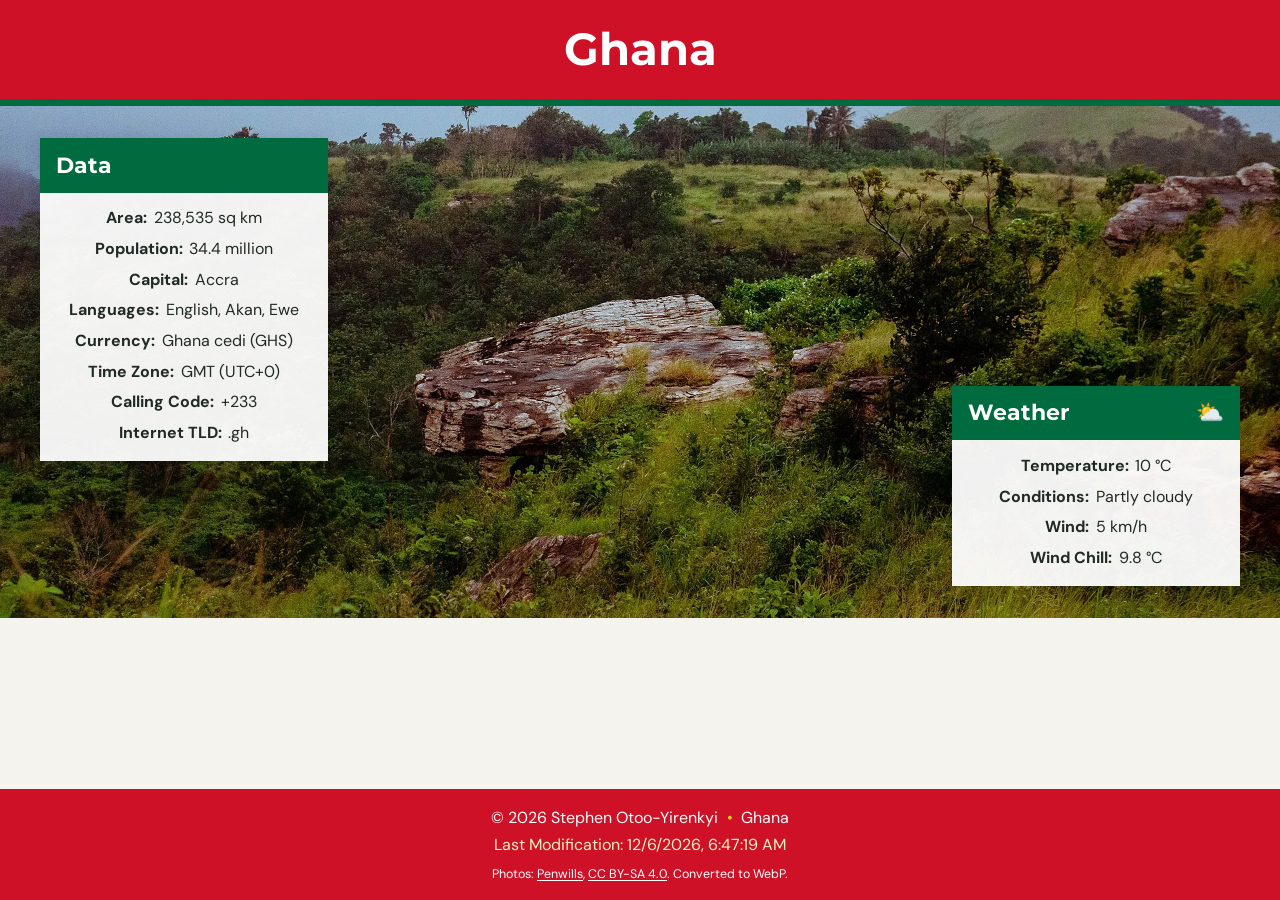
==== place.html @ 7dc5317f "places" ====
<!DOCTYPE html>
<html lang="en">

<head>
    <meta charset="UTF-8">
    <meta name="viewport" content="width=device-width, initial-scale=1.0">
    <meta name="description"
        content="Explore Ghana, from the lively capital of Accra to the green landscapes and historic coast of Cape Coast.">
    <meta name="author" content="Stephen Otoo-Yirenkyi">
    <title>Ghana | A Place to Explore</title>
    <link rel="preconnect" href="https://fonts.googleapis.com">
    <link rel="preconnect" href="https://fonts.gstatic.com" crossorigin>
    <link
        href="https://fonts.googleapis.com/css2?family=DM+Sans:wght@400;500;600;700&family=Montserrat:wght@500;600;700&display=swap"
        rel="stylesheet">
    <link rel="stylesheet" href="styles/place.css">
    <script src="scripts/place.js" defer></script>
</head>

<body>
    <header class="site-header">
        <h1>Ghana</h1>
    </header>

    <main>
        <section class="hero" aria-label="Scenes from Ghana">
            <picture class="hero-picture">
                <source media="(max-width: 700px)" srcset="images/ghana-mobile.webp" type="image/webp">
                <img src="images/ghana-wide.webp" alt="A scenic landscape along a hiking trail in Boti, Ghana"
                    width="1920" height="1280">
            </picture>

            <section class="info-card data-card" aria-labelledby="data-heading">
                <h2 id="data-heading">Data</h2>
                <dl>
                    <div><dt>Area:</dt><dd>238,535 sq km</dd></div>
                    <div><dt>Population:</dt><dd>34.4 million</dd></div>
                    <div><dt>Capital:</dt><dd>Accra</dd></div>
                    <div><dt>Languages:</dt><dd>English, Akan, Ewe</dd></div>
                    <div><dt>Currency:</dt><dd>Ghana cedi (GHS)</dd></div>
                    <div><dt>Time Zone:</dt><dd>GMT (UTC+0)</dd></div>
                    <div><dt>Calling Code:</dt><dd>+233</dd></div>
                    <div><dt>Internet TLD:</dt><dd>.gh</dd></div>
                </dl>
            </section>

            <section class="info-card weather-card" aria-labelledby="weather-heading">
                <h2 id="weather-heading">Weather</h2>
                <img class="weather-icon" src="images/cloud-sun.svg" alt="" width="72" height="72">
                <dl>
                    <div><dt>Temperature:</dt><dd><span id="temperature">10</span> °C</dd></div>
                    <div><dt>Conditions:</dt><dd>Partly cloudy</dd></div>
                    <div><dt>Wind:</dt><dd><span id="wind-speed">5</span> km/h</dd></div>
                    <div><dt>Wind Chill:</dt><dd><span id="wind-chill">N/A</span></dd></div>
                </dl>
            </section>
        </section>
    </main>

    <footer class="site-footer">
        <p>&copy; <span id="currentyear"></span> Stephen Otoo-Yirenkyi <span class="footer-divider">•</span> Ghana</p>
        <p id="lastModified"></p>
        <p class="image-credit">
            Photos:
            <a href="https://commons.wikimedia.org/wiki/File:Beautiful_landscape_view_along_Boti_hiking_trail_Ghana.2.jpg"
                target="_blank" rel="noopener noreferrer">Penwills</a>,
            <a href="https://creativecommons.org/licenses/by-sa/4.0/" target="_blank" rel="noopener noreferrer">CC BY-SA
                4.0</a>. Converted to WebP.
        </p>
    </footer>
</body>

</html>
---- styles/place.css ----
:root {
    color-scheme: light;
    --ghana-red: #ce1126;
    --ghana-green: #006b3f;
    --ghana-gold: #fcd116;
    --ink: #202a25;
    --surface: rgba(255, 255, 255, 0.94);
    --page: #f5f3ed;
}

* {
    box-sizing: border-box;
}

body {
    display: flex;
    min-height: 100vh;
    flex-direction: column;
    margin: 0;
    background: var(--page);
    color: var(--ink);
    font-family: "DM Sans", sans-serif;
    line-height: 1.5;
}

.site-header {
    position: relative;
    z-index: 1;
    padding: 1rem;
    border-bottom: 0.45rem solid var(--ghana-green);
    background: var(--ghana-red);
    color: #fff;
    text-align: center;
}

.site-header h1 {
    margin: 0;
    font-family: "Montserrat", sans-serif;
    font-size: clamp(2rem, 5vw, 2.8rem);
    font-weight: 700;
}

main {
    flex: 1;
}

.hero {
    position: relative;
    min-height: 32rem;
    isolation: isolate;
}

.hero-picture {
    position: absolute;
    z-index: -1;
    inset: 0;
    display: block;
}

.hero-picture img {
    display: block;
    width: 100%;
    height: 100%;
    object-fit: cover;
    object-position: center 52%;
}

.info-card {
    position: absolute;
    width: min(18rem, 30vw);
    padding: 0 1.15rem 1rem;
    background: var(--surface);
    box-shadow: 0 0.25rem 1rem rgba(0, 0, 0, 0.16);
}

.info-card h2 {
    margin: 0 -1.15rem 0.85rem;
    padding: 0.65rem 1rem;
    background: var(--ghana-green);
    color: #fff;
    font-family: "Montserrat", sans-serif;
    font-size: 1.4rem;
}

.data-card {
    top: 2rem;
    left: max(1.5rem, calc((100vw - 1200px) / 2));
}

.weather-card {
    right: max(1.5rem, calc((100vw - 1200px) / 2));
    bottom: 2rem;
}

.info-card dl {
    display: grid;
    gap: 0.42rem;
    margin: 0;
}

.info-card dl div {
    display: flex;
    justify-content: center;
    gap: 0.4rem;
}

.info-card dt {
    font-weight: 700;
    text-align: right;
}

.info-card dd {
    margin: 0;
}

.weather-card h2::after {
    content: " ⛅";
    float: right;
}

.weather-icon {
    display: none;
}

.site-footer {
    padding: 0.9rem 1rem;
    background: var(--ghana-red);
    color: #fff;
    text-align: center;
}

.site-footer p {
    margin: 0.15rem 0;
}

.footer-divider {
    padding: 0 0.3rem;
    color: var(--ghana-gold);
}

#lastModified {
    color: #fff2bd;
}

.image-credit {
    margin-top: 0.5rem !important;
    font-size: 0.78rem;
}

.image-credit a {
    color: #fff;
    text-underline-offset: 0.15em;
}

.image-credit a:focus-visible {
    outline: 2px solid var(--ghana-gold);
    outline-offset: 2px;
}

@media (max-width: 700px) {
    .hero {
        display: grid;
        min-height: 0;
        gap: 0;
        background: var(--page);
    }

    .hero-picture {
        position: relative;
        z-index: auto;
        height: min(112vw, 34rem);
        border-bottom: 0.35rem solid var(--ghana-red);
    }

    .hero-picture img {
        object-position: center 45%;
    }

    .info-card {
        position: static;
        width: 100%;
        padding: 1.2rem 1rem 1.5rem;
        background: var(--page);
        box-shadow: none;
        text-align: center;
    }

    .info-card + .info-card {
        border-top: 1px solid #dedbd2;
    }

    .info-card h2 {
        margin: 0 0 1rem;
        padding: 0;
        background: transparent;
        color: var(--ink);
        font-size: 1.8rem;
    }

    .info-card dl {
        gap: 0.5rem;
        font-size: 1.08rem;
    }

    .data-card dl div,
    .weather-card dl div {
        justify-content: center;
        gap: 0.55rem;
    }

    .weather-card h2::after {
        content: none;
    }

    .weather-icon {
        display: block;
        width: 4.5rem;
        height: 4.5rem;
        margin: 0 auto 1rem;
    }
}

@media (max-width: 360px) {
    .info-card dl {
        font-size: 0.98rem;
    }
}

@media (prefers-reduced-motion: reduce) {
    *,
    *::before,
    *::after {
        scroll-behavior: auto !important;
        transition-duration: 0.01ms !important;
    }
}
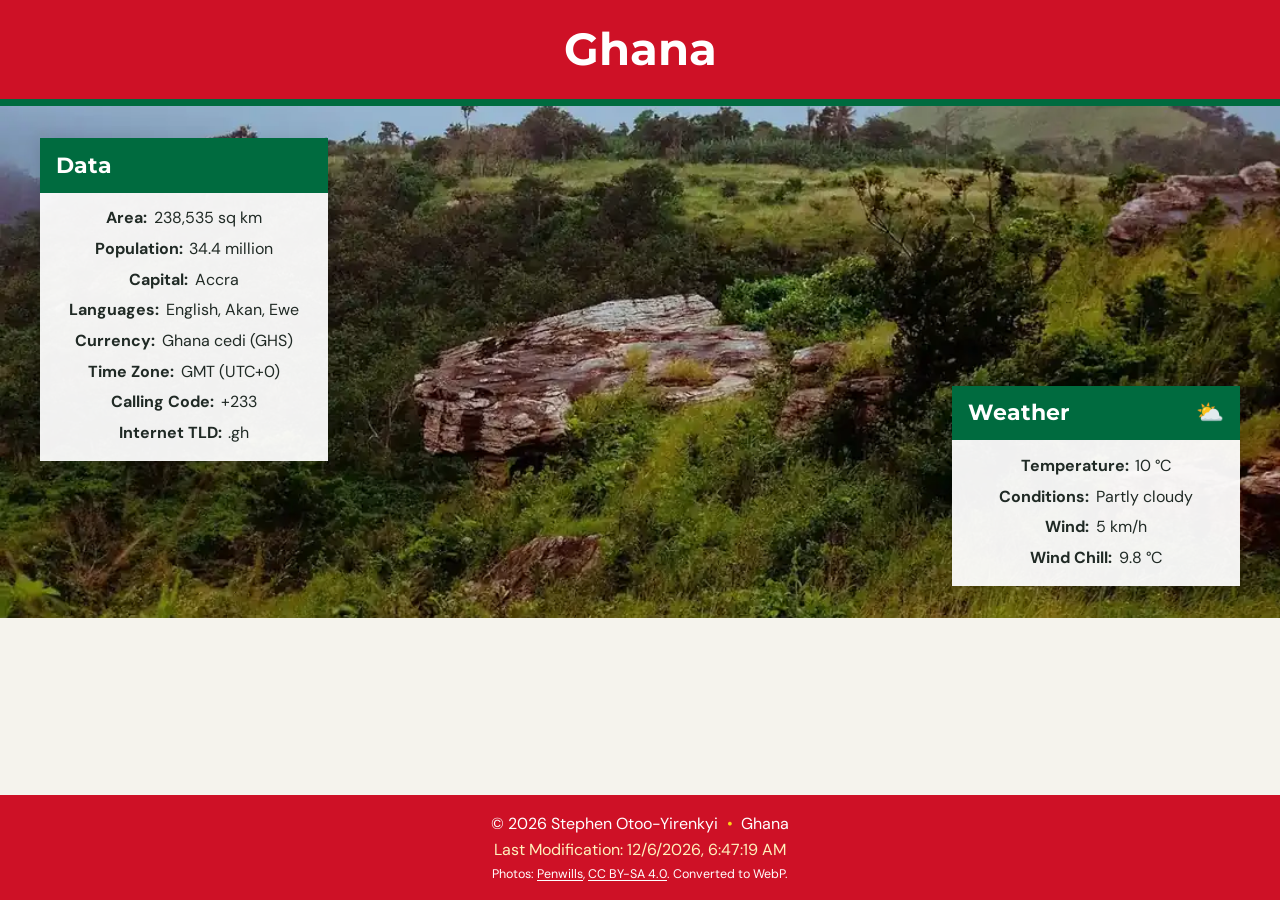
==== commit ece978a4: "changes" ====
--- a/place.html
+++ b/place.html
@@ -18,16 +18,17 @@
 </head>
 
 <body>
+    <a class="skip-link" href="#main-content">Skip to main content</a>
     <header class="site-header">
         <h1>Ghana</h1>
     </header>
 
-    <main>
+    <main id="main-content">
         <section class="hero" aria-label="Scenes from Ghana">
             <picture class="hero-picture">
                 <source media="(max-width: 700px)" srcset="images/ghana-mobile.webp" type="image/webp">
                 <img src="images/ghana-wide.webp" alt="A scenic landscape along a hiking trail in Boti, Ghana"
-                    width="1920" height="1280">
+                    width="1100" height="738" fetchpriority="high">
             </picture>
 
             <section class="info-card data-card" aria-labelledby="data-heading">
@@ -46,7 +47,7 @@
 
             <section class="info-card weather-card" aria-labelledby="weather-heading">
                 <h2 id="weather-heading">Weather</h2>
-                <img class="weather-icon" src="images/cloud-sun.svg" alt="" width="72" height="72">
+                <img class="weather-icon" src="images/cloud-sun.svg" alt="" width="72" height="72" aria-hidden="true">
                 <dl>
                     <div><dt>Temperature:</dt><dd><span id="temperature">10</span> °C</dd></div>
                     <div><dt>Conditions:</dt><dd>Partly cloudy</dd></div>
--- a/styles/place.css
+++ b/styles/place.css
@@ -12,6 +12,21 @@
     box-sizing: border-box;
 }
 
+.skip-link {
+    position: absolute;
+    top: -5rem;
+    left: 1rem;
+    z-index: 10;
+    padding: 0.65rem 1rem;
+    background: #fff;
+    color: var(--ink);
+    font-weight: 700;
+}
+
+.skip-link:focus {
+    top: 0.5rem;
+}
+
 body {
     display: flex;
     min-height: 100vh;
@@ -114,7 +129,7 @@
 }
 
 .weather-card h2::after {
-    content: " ⛅";
+    content: " \26C5";
     float: right;
 }
 
@@ -143,7 +158,7 @@
 }
 
 .image-credit {
-    margin-top: 0.5rem !important;
+    margin-top: 0.5rem;
     font-size: 0.78rem;
 }
 
@@ -230,7 +245,7 @@
     *,
     *::before,
     *::after {
-        scroll-behavior: auto !important;
-        transition-duration: 0.01ms !important;
-    }
-}
+        scroll-behavior: auto;
+        transition-duration: 0.01ms;
+    }
+}
